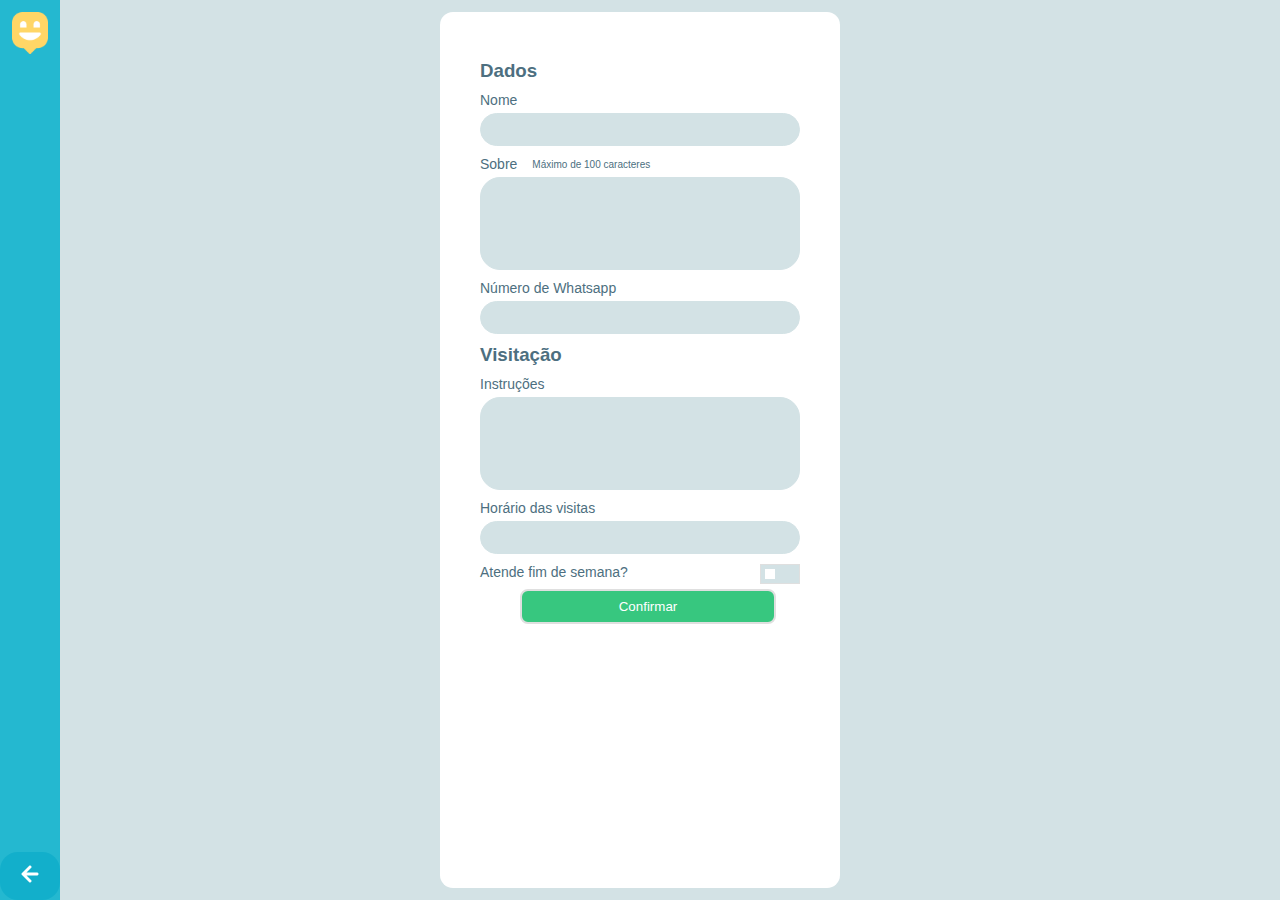
==== telas/dados.html @ 6833f60e "fix: form" ====
<!DOCTYPE html>
<html lang="pt-br">

<head>
    <meta charset="UTF-8">
    <meta name="viewport" content="width=device-width, initial-scale=1.0">
    <link rel="stylesheet" href="../css/dados.css">
    <title>Dados Happy Web</title>
    <script src="js/script.js" defer></script>
</head>

<body>
    <main>
        <div id="barra">
            <div id="image1">
                <img src="../img/Logo2.png" width="60%">
            </div>
            <div id="past">
                <a href="http://127.0.0.1:5500/telas/perfil.html">
                    <img src="../img/Arrow2.png">
                </a>
            </div>
        </div>
        <div id="container">
            <form>
                <h3>Dados</h3>
                <div id="box-input">
                    <label>Nome</label>
                    <input type="text" name="name" id="name" />
                </div>
                <div id="box-input">
                    <div id="about">
                        <label>Sobre</label>
                        <p>Máximo de 100 caracteres</p>
                    </div>
                    <textarea name="about" id="about" rows="5" cols="30" maxlength="300" id="sobre"></textarea>
                </div>
                <div id="box-input">
                    <label>Número de Whatsapp</label>
                    <input type="number" name="number" id="number">
                </div>
                <h3>Visitação</h3>
                <div id="box-input">
                    <label>Instruções</label>
                    <textarea name="about" id="instruction" rows="5" cols="30" maxlength="300"></textarea>
                </div>
                <div id="box-input">
                    <label>Horário das visitas</label>
                    <input type="number" id="time" />
                </div>
                <div id="tag">
                    <p>Atende fim de semana?</p>
                    <label class="switch">
                        <input type="checkbox">
                        <span class="slider"></span>
                    </label>
                </div>
                <button id="contact">Confirmar</button>
            </form>
        </div>
    </main>
</body>

</html>
---- css/dados.css ----
*{
    padding: 0;
    margin: 0;
    font-family: 'Nunito', sans-serif;
    box-sizing: border-box; 
}

:root{
    --cinza: #d3e2e5;
    --branco: #ffffff;
    --marinho: #4D6F80;
    --cinza-claro: #dfdfdf;
    --back: #D3E2E5;
    --verde: #37C77F;
    --verde-claro: #3EE08F;
    --azul-claro: #B3DAE2;
    --green: #A1E9C5;
    --background:  #24b8d0;
}

h3{
    padding-top: 10px;
}

p{
    font-size: 14px;
    padding-top: 10px;
}

main{
    display: flex;
    background-color: var(--cinza); 
    justify-content: center;
    width: 100vw;
    height: 100vh;
}

#container{
    background-color: var(--branco);
    color: var(--marinho);
    width: 400px;
    border-radius: 13px;
    padding-top: 20px;
    margin-top: 12px; 
    margin-bottom: 12px;
}

#barra{
    background-color: var(--background);
    width: 60px;
    height: 100%;
    position: absolute;
    left: 0;
    display: flex;
    flex-direction: column; 
    justify-content: space-between;
}

#past{
    background-color: var(--background);
    border: none;
    cursor: pointer;
}

#image1{
    display: flex;
    align-items: center;
    justify-content: center;
    padding-top: 12px;
}

form{
    margin: 18px 40px;
}

label{
    display: inline-block;
    margin-top: 10px;
    margin-bottom: 5px;
    font-size: 14px;
}

input, textarea {
    display: block;
    width: 100%;
    border-radius: 20px;
    padding: 8px;
    padding-left: 20px;
    border: 1px solid var(--cinza);
    background-color: var(--back);
    resize: none;
}

input:focus, textarea:focus{
    border: 1px solid var(--verde-claro);
    outline: none;
}

#about{
    display: flex;    
}

#about p{
    padding: 5px 15px 0 15px;
}

#box-input p{
    font-size: 10px;
    display: flex;
    align-items: center;
}

#photos{
  display: flex;
  align-items: end;  
}

#contact{
    margin-left: 40px;
    background-color: var(--verde);
    color: var(--branco);
    border-radius: 8px;
    padding: 8px;
    border: 2px solid var(--cinza-claro);
    width: 80%;  
    cursor: pointer;  
}

#contact:hover{
    background-color: var(--verde-claro);
}

#tag{
    display: flex;
    justify-content: space-between;
}

.switch {
    position: relative;
    width: 40px;
    height: 20px;
    border: 1px solid var(--cinza-claro);
}

.switch input {
    opacity: 0;
    width: 0; 
    height: 0; 
} 

.slider {
    position: absolute;
    cursor: pointer;
    top: 0;
    left: 0;
    right: 0;
    bottom: 0;
    background-color: var(--cinza);
    -webkit-transition: .4s;
    transition: .4s;    
}

.slider:before {
    position: absolute;
    content: "";
    height: 10px;
    width: 10px;
    left: 4px;
    bottom: 4px;
    background-color: var(--branco);
    -webkit-transition: .4s;
    transition: .4s;
  } 
  
  input:checked + .slider {
    background-color: var(--verde);
  }
  
  input:focus + .slider {
    box-shadow: 0 0 1px var(--verde);
  }

  input:checked + .slider:before {
    -webkit-transform: translateX(26px); 
    transform: translateX(26px);
}

#past{
    border-radius: 18px;
    padding: 10px;
    background-color: #12AFCB;
    text-align: center;
}

#past:hover{
    background-color: #14bed1;
}
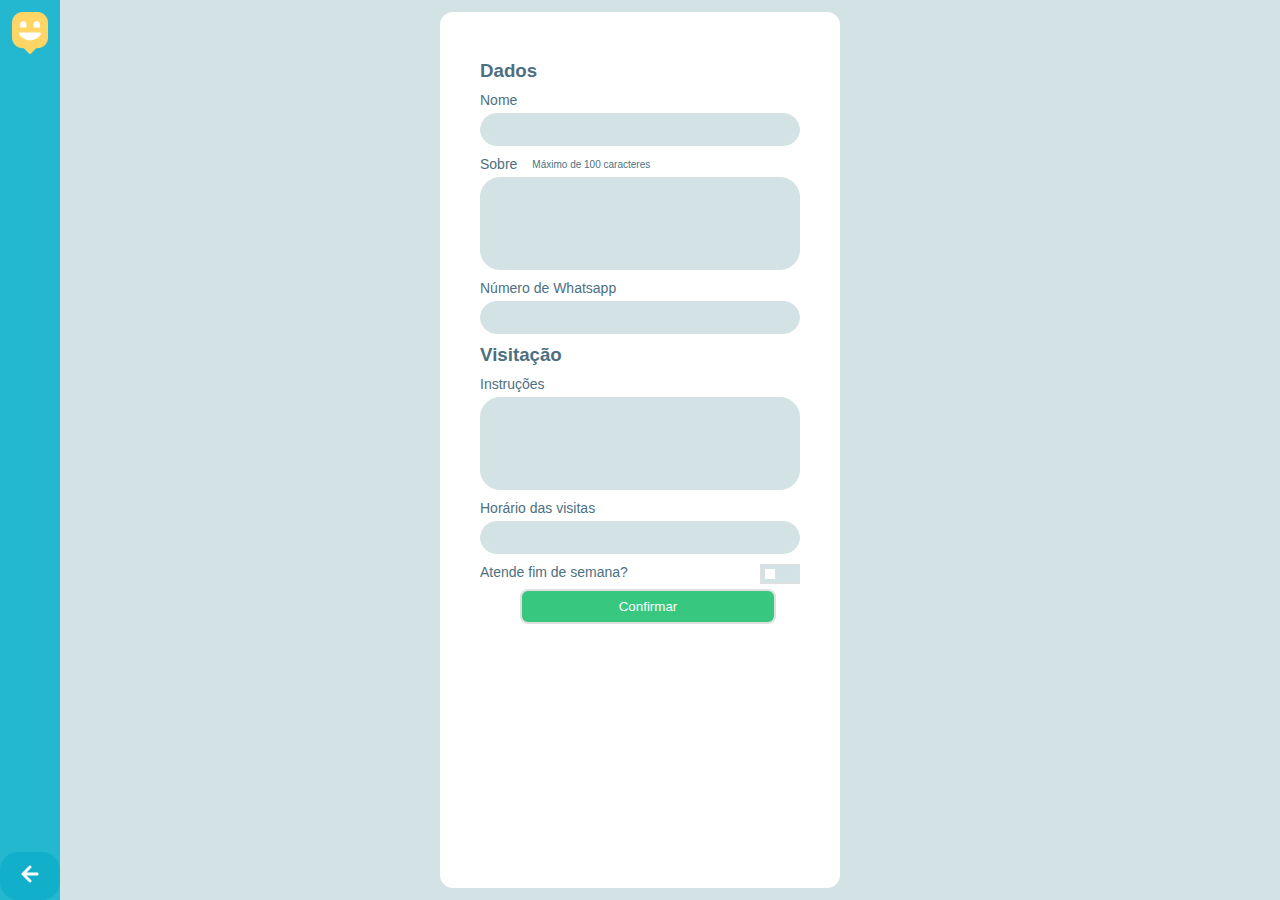
==== commit 9466c02c: "fix: form" ====
--- a/telas/dados.html
+++ b/telas/dados.html
@@ -22,7 +22,7 @@
             </div>
         </div>
         <div id="container">
-            <form>
+            <form action="submit">
                 <h3>Dados</h3>
                 <div id="box-input">
                     <label>Nome</label>
@@ -55,7 +55,7 @@
                         <span class="slider"></span>
                     </label>
                 </div>
-                <button id="contact">Confirmar</button>
+                <button type="submit" id="contact">Confirmar</button>
             </form>
         </div>
     </main>
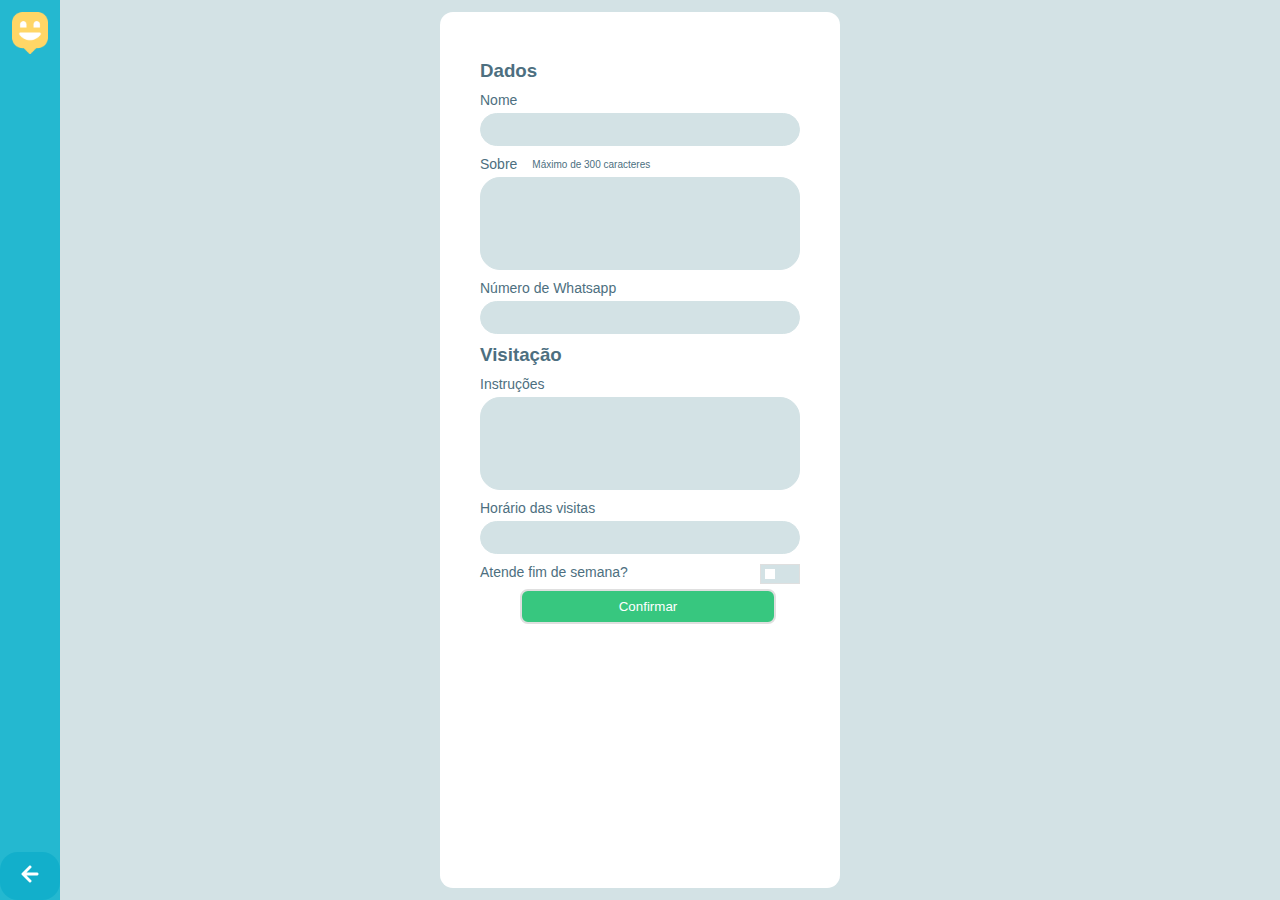
==== commit ba54295d: "validação do evento de submit" ====
--- a/telas/dados.html
+++ b/telas/dados.html
@@ -6,7 +6,7 @@
     <meta name="viewport" content="width=device-width, initial-scale=1.0">
     <link rel="stylesheet" href="../css/dados.css">
     <title>Dados Happy Web</title>
-    <script src="js/script.js" defer></script>
+    <script src="../js/script.js" defer></script>
 </head>
 
 <body>
@@ -22,27 +22,27 @@
             </div>
         </div>
         <div id="container">
-            <form action="submit">
+            <form action="submit" id="form">
                 <h3>Dados</h3>
                 <div id="box-input">
                     <label>Nome</label>
-                    <input type="text" name="name" id="name" />
+                    <input type="text" id="name" />
                 </div>
                 <div id="box-input">
                     <div id="about">
                         <label>Sobre</label>
-                        <p>Máximo de 100 caracteres</p>
+                        <p>Máximo de 300 caracteres</p>
                     </div>
-                    <textarea name="about" id="about" rows="5" cols="30" maxlength="300" id="sobre"></textarea>
+                    <textarea id="about" rows="5" cols="30" maxlength="300" id="sobre"></textarea>
                 </div>
                 <div id="box-input">
                     <label>Número de Whatsapp</label>
-                    <input type="number" name="number" id="number">
+                    <input type="number" id="number">
                 </div>
                 <h3>Visitação</h3>
                 <div id="box-input">
                     <label>Instruções</label>
-                    <textarea name="about" id="instruction" rows="5" cols="30" maxlength="300"></textarea>
+                    <textarea id="instruction" rows="5" cols="30" maxlength="300"></textarea>
                 </div>
                 <div id="box-input">
                     <label>Horário das visitas</label>
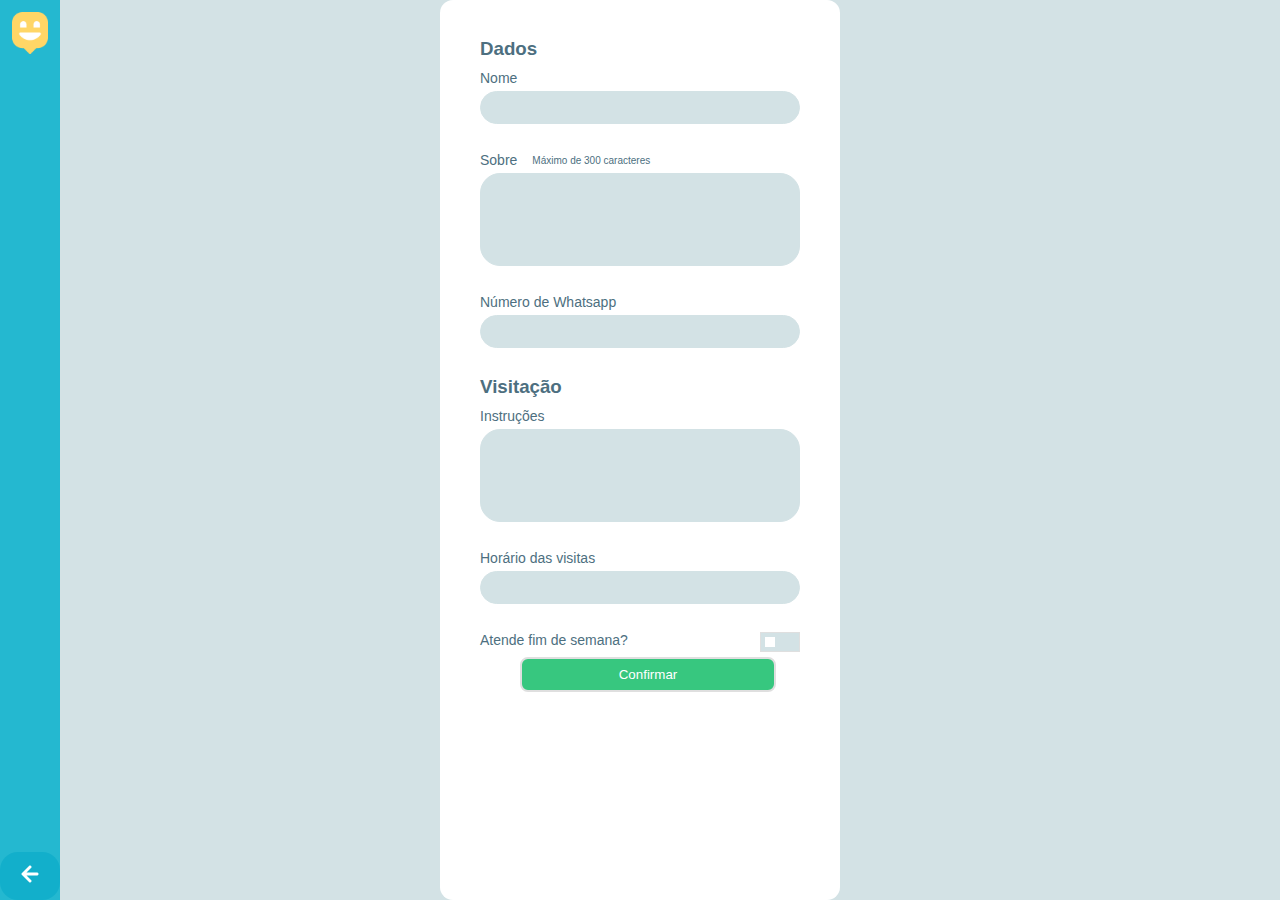
==== commit 17b3b2da: "finalização das validações de input" ====
--- a/telas/dados.html
+++ b/telas/dados.html
@@ -1,6 +1,5 @@
 <!DOCTYPE html>
 <html lang="pt-br">
-
 <head>
     <meta charset="UTF-8">
     <meta name="viewport" content="width=device-width, initial-scale=1.0">
@@ -8,7 +7,6 @@
     <title>Dados Happy Web</title>
     <script src="../js/script.js" defer></script>
 </head>
-
 <body>
     <main>
         <div id="barra">
@@ -24,29 +22,34 @@
         <div id="container">
             <form action="submit" id="form">
                 <h3>Dados</h3>
-                <div id="box-input">
+                <div class="box-input">
                     <label>Nome</label>
-                    <input type="text" id="name" />
-                </div>
-                <div id="box-input">
+                    <input type="text" name="name" id="name"/>
+                    <a id="a">Campo Obrigatório!</a>
+                </div>   
+                <div class="box-input">
                     <div id="about">
                         <label>Sobre</label>
                         <p>Máximo de 300 caracteres</p>
                     </div>
-                    <textarea id="about" rows="5" cols="30" maxlength="300" id="sobre"></textarea>
+                    <textarea name="about" rows="5" cols="30" maxlength="300" id="sobre"></textarea> 
+                    <a id="a">Campo Obrigatório!</a>
                 </div>
-                <div id="box-input">
+                <div class="box-input">
                     <label>Número de Whatsapp</label>
-                    <input type="number" id="number">
+                    <input type="number" name="number" id="number">
+                    <a id="a">Campo Obrigatório!</a>
                 </div>
                 <h3>Visitação</h3>
-                <div id="box-input">
+                <div class="box-input">
                     <label>Instruções</label>
-                    <textarea id="instruction" rows="5" cols="30" maxlength="300"></textarea>
+                    <textarea name="about" id="instruction" rows="5" cols="30" maxlength="300"></textarea>
+                    <a id="a">Campo Obrigatório!</a> 
                 </div>
-                <div id="box-input">
+                <div class="box-input">
                     <label>Horário das visitas</label>
-                    <input type="number" id="time" />
+                    <input type="text" id="time"/>
+                    <a id="a">Campo Obrigatório!</a>
                 </div>
                 <div id="tag">
                     <p>Atende fim de semana?</p>
@@ -54,11 +57,10 @@
                         <input type="checkbox">
                         <span class="slider"></span>
                     </label>
-                </div>
-                <button type="submit" id="contact">Confirmar</button>
-            </form>
+                </div> 
+                <button type="submit" id="contact">Confirmar</button> 
+            </form> 
         </div>
     </main>
 </body>
-
 </html>--- a/css/dados.css
+++ b/css/dados.css
@@ -16,6 +16,7 @@
     --azul-claro: #B3DAE2;
     --green: #A1E9C5;
     --background:  #24b8d0;
+    --red: #d30e0e;
 }
 
 h3{
@@ -40,9 +41,7 @@
     color: var(--marinho);
     width: 400px;
     border-radius: 13px;
-    padding-top: 20px;
-    margin-top: 12px; 
-    margin-bottom: 12px;
+    padding-top: 10px;
 }
 
 #barra{
@@ -104,7 +103,7 @@
     padding: 5px 15px 0 15px;
 }
 
-#box-input p{
+.box-input p{
     font-size: 10px;
     display: flex;
     align-items: center;
@@ -195,3 +194,13 @@
 #past:hover{
     background-color: #14bed1;
 }
+
+#a{
+    color: var(--red);
+    font-size: 12px;
+    visibility: hidden;
+}
+
+.box-input.error #a{
+    visibility: visible;
+}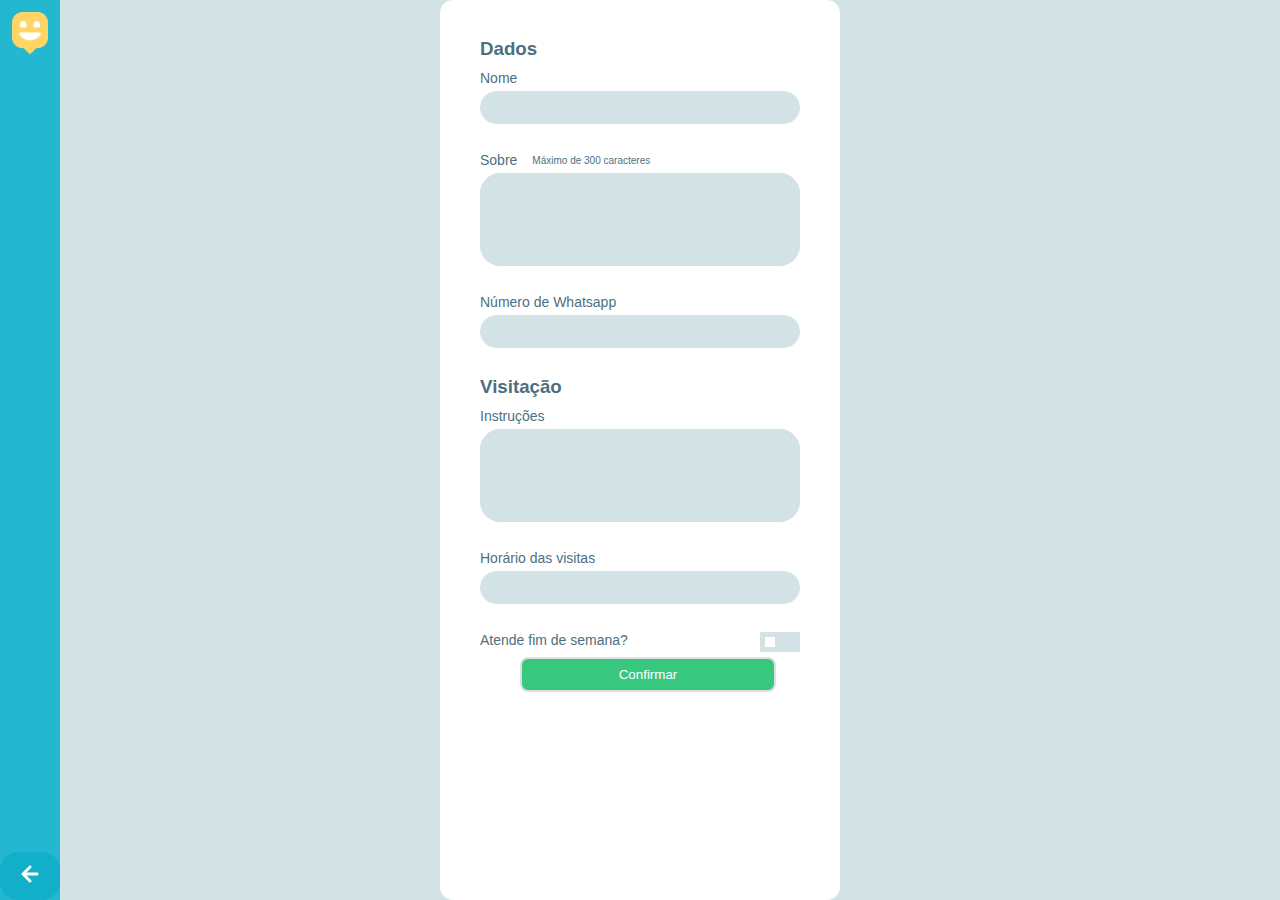
==== commit 809d8d58: "fix: merge conflict" ====
--- a/telas/dados.html
+++ b/telas/dados.html
@@ -1,5 +1,6 @@
 <!DOCTYPE html>
 <html lang="pt-br">
+
 <head>
     <meta charset="UTF-8">
     <meta name="viewport" content="width=device-width, initial-scale=1.0">
@@ -7,6 +8,7 @@
     <title>Dados Happy Web</title>
     <script src="../js/script.js" defer></script>
 </head>
+
 <body>
     <main>
         <div id="barra">
@@ -63,4 +65,5 @@
         </div>
     </main>
 </body>
+
 </html>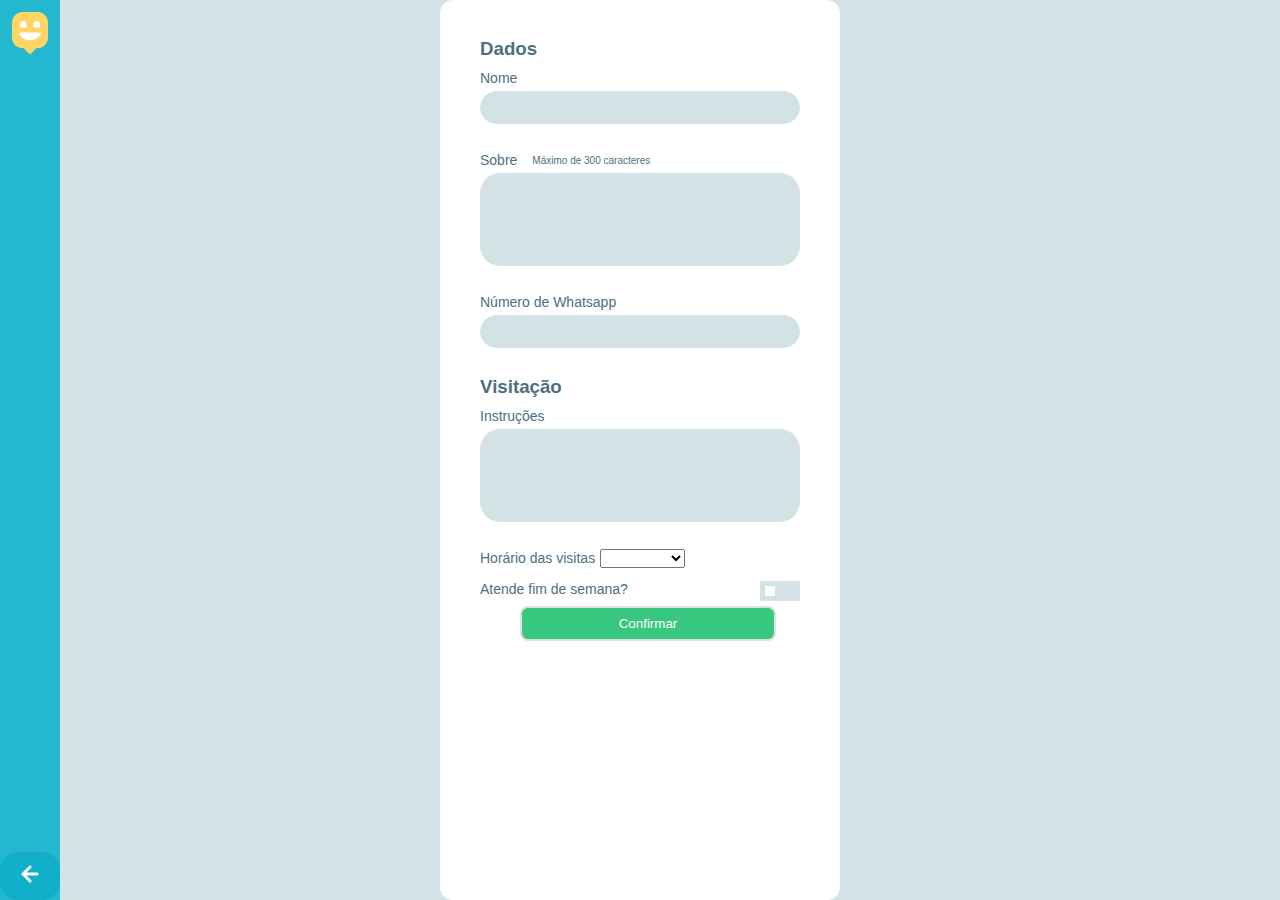
==== commit 035adab4: "Criação de select com troca de horários" ====
--- a/telas/dados.html
+++ b/telas/dados.html
@@ -39,7 +39,7 @@
                 </div>
                 <div class="box-input">
                     <label>Número de Whatsapp</label>
-                    <input type="number" name="number" id="number">
+                    <input type="text" name="number" id="number">
                     <a id="a">Campo Obrigatório!</a>
                 </div>
                 <h3>Visitação</h3>
@@ -50,7 +50,16 @@
                 </div>
                 <div class="box-input">
                     <label>Horário das visitas</label>
-                    <input type="text" id="time"/>
+                    <select id="time" name="time">
+                        <option value=""></option>
+                        <option value="Seg18">Seg - 18h</option>
+                        <option value="Ter18">Ter - 17h</option>
+                        <option value="Qua18">Qua - 19h</option>
+                        <option value="Qui18">Qui - 12h</option>
+                        <option value="Sex18">Sex - 14h</option>
+                        <option value="Sab18">Sab - 15h</option>
+                        <option value="Dom18">Dom - 08h</option>
+                    </select>
                     <a id="a">Campo Obrigatório!</a>
                 </div>
                 <div id="tag">
--- a/css/dados.css
+++ b/css/dados.css
@@ -203,4 +203,4 @@
 
 .box-input.error #a{
     visibility: visible;
-}+}
